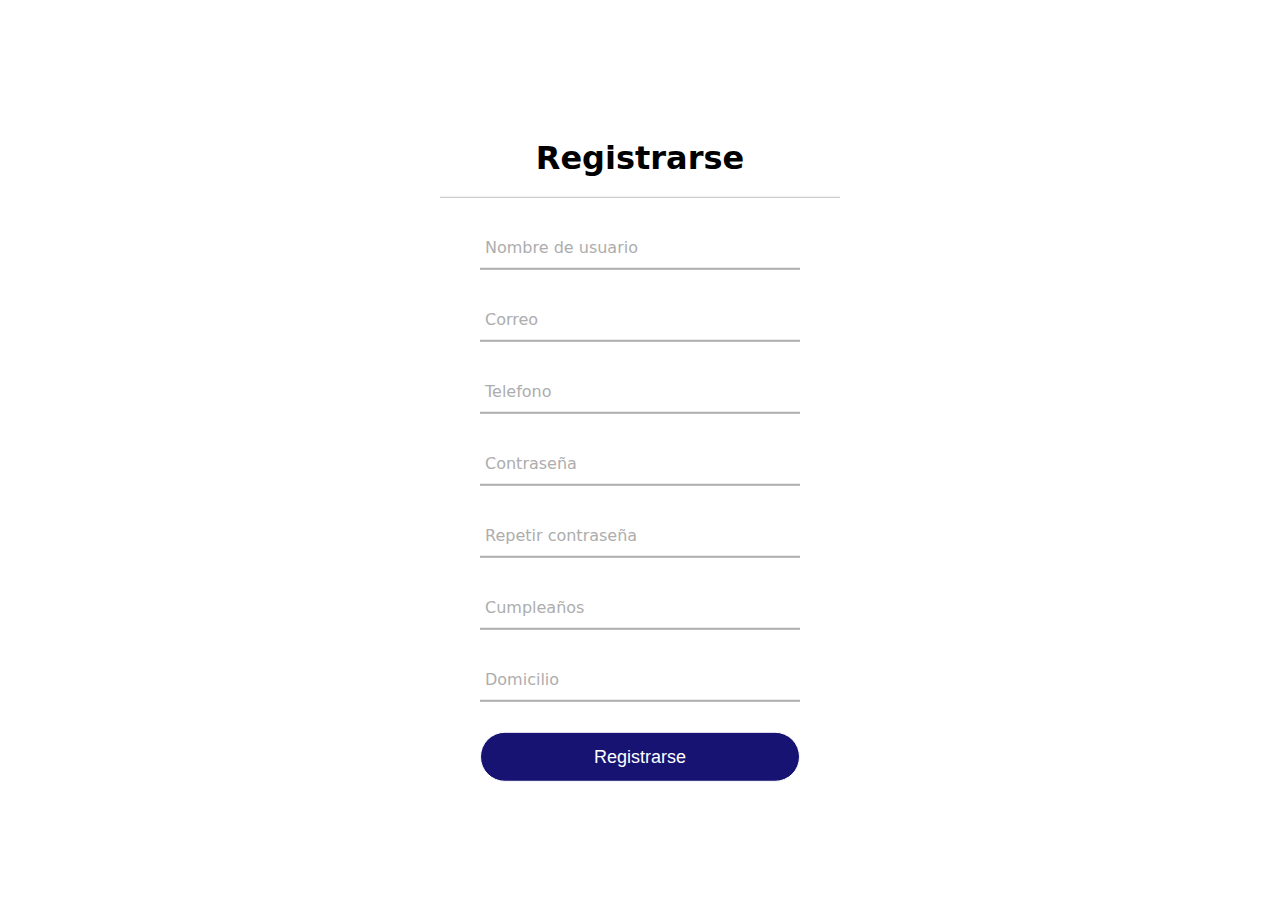
==== registrarse.html @ 0cb29ec6 "Add files via upload" ====
<!DOCTYPE html>
<html lang="en">
<head>
    <meta charset="UTF-8">
    <meta http-equiv="X-UA-Compatible" content="IE=edge">
    <meta name="viewport" content="width=device-width, initial-scale=1.0">
    <title>Iniciar sesion</title>
    <link rel="stylesheet" href="css/estilois.css">
    <link rel="shortcut icon" href="img/coronaicon.png" type="image/x-icon">
</head>
<body>
    <div class="formulario">
        <h1>Registrarse</h1>
        <form method="post">
            <div class="username">
                <input type="text" required>
                <label>Nombre de usuario</label>
            </div>
            <div class="username">
                <input type="Correo" required>
                <label>Correo</label>
            </div>
            <div class="username">
                <input type="Telefono" required>
                <label>Telefono</label>
            </div>
            <div class="username">
                <input type="password" required>
                <label>Contraseña</label>
            </div>
            <div class="username">
                <input type="password" required>
                <label>Repetir contraseña</label>
            </div>
            <div class="username">
                <input type="Cumpleaños" required>
                <label>Cumpleaños</label>
            </div>
            <div class="username">
                <input type="domicilio" required>
                <label>Domicilio</label>
            </div>
            <input type="submit" value="Registrarse">
           
        </form>
    </div>
</body>
</html>
---- css/estilois.css ----
body{
    margin: 0;
    padding: 0;
    font-family: system-ui, -apple-system, BlinkMacSystemFont, 'Segoe UI', Roboto, Oxygen, Ubuntu, Cantarell, 'Open Sans', 'Helvetica Neue', sans-serif;
    background-image: url(https://images.squarespace-cdn.com/content/v1/57435cfa22482ee9e7e4b83b/1535130837663-WS7XYM92WN6GDYOOEWNP/GC-POCP_37.jpg?format=2500w);
    background-size: 1750px 1000px;
    background-repeat: no-repeat;
    
    height: 100hv;
}

.formulario{
    position: absolute;
    top: 50%;
    left: 50%;
    transform: translate(-50%,-50%);
    width: 400px;
    background: white;
    border-radius: 10px;
}

.formulario h1{
    text-align: center;
    padding: 0 0 20px 0;
    border-bottom: 1px solid silver;
}

.formulario form{
    padding: 0 40px;
    box-sizing: border-box;
}

form .username{
    position: relative;
    border-bottom: 2px solid #adadad;
    margin: 30px 0;
}
.username input{
    width: 100%;
    padding: 0 5px;
    height: 40px;
    font-size: 16px;
    border: none;
    background: none;
    outline: none;
}
.username label{
    position: absolute;
    top: 50%;
    left: 5px;
    color: #adadad;
    transform: translateY(-50%);
    font-size: 16px;
    pointer-events: none;
}

.username span::before{
    content: '';
    position: absolute;
    top: 40px;
    left: 0;
    width: 100%;
    height: 2px;
    background: #161372;
    transition: .5s;
}

.username input:focus ~ label,
.username input:focus ~ label{
    top: -5px;
    color: #161372;
}

.username input:focus ~ span::before,
.username input:focus ~ span::before{
    width: 100%;
}

.recordar hover{
    text-decoration: underline;
}
input[type="submit"]{
    width: 100%;
    height: 50px;
    border: 1px solid;
    background-color: #161372;
    border-radius: 25px;
    font-size: 18px;
    color: white;
    cursor: pointer;
    outline: none;
}

input[type="submit"]:hover{
    border-color: blue;
    transition: .5s;
}
.registrarse{
    margin: 30px 0;
    text-align: center;
    font-size: 16px;
    color: black;
}

.registrarse a{
    color: blue;
    text-decoration: none;
}
.registrarse a:hover{
    text-decoration: underline;
}
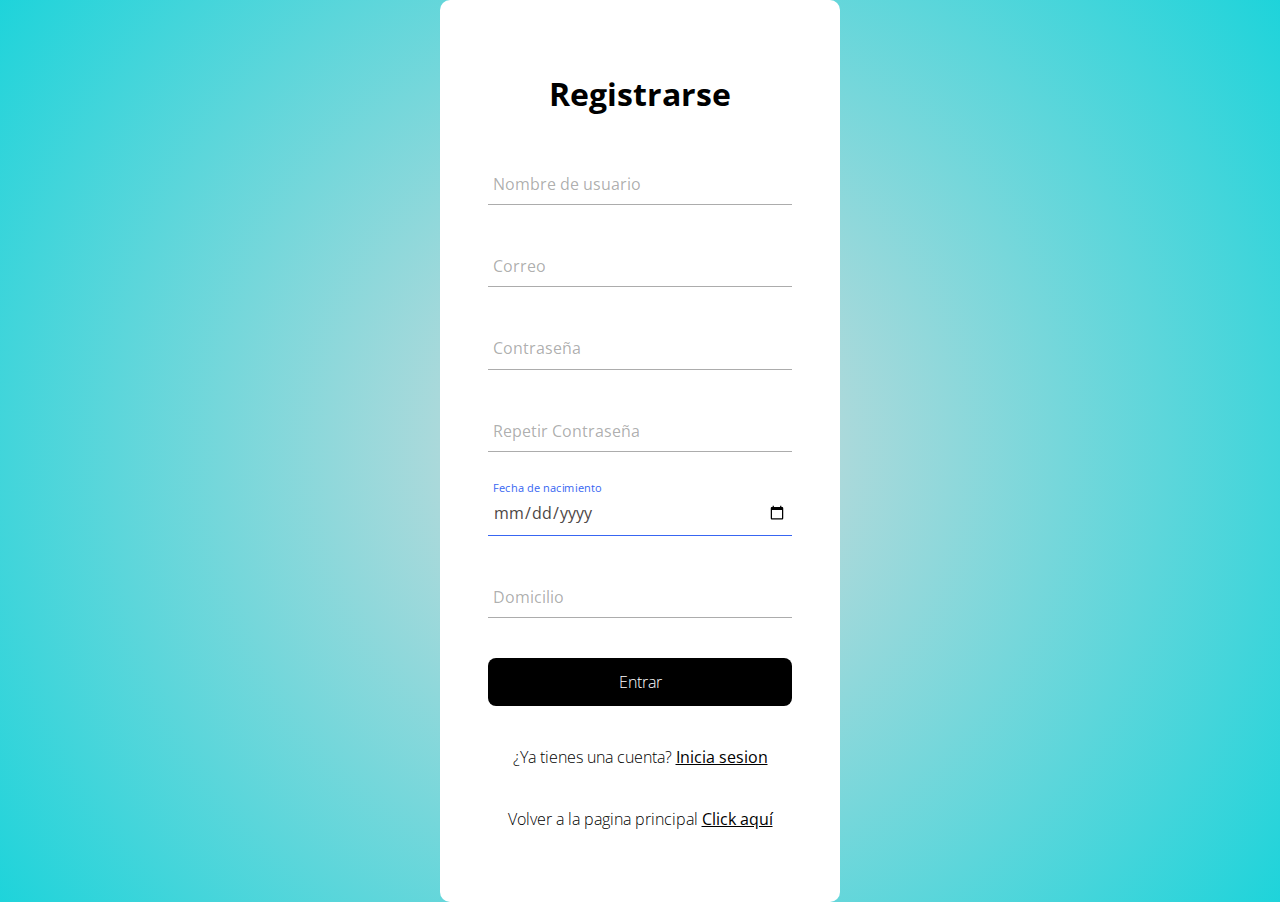
==== commit 9ec31a49: "Add files via upload" ====
--- a/registrarse.html
+++ b/registrarse.html
@@ -4,45 +4,51 @@
     <meta charset="UTF-8">
     <meta http-equiv="X-UA-Compatible" content="IE=edge">
     <meta name="viewport" content="width=device-width, initial-scale=1.0">
-    <title>Iniciar sesion</title>
-    <link rel="stylesheet" href="css/estilois.css">
-    <link rel="shortcut icon" href="img/coronaicon.png" type="image/x-icon">
+    <link rel="shortcut icon" href="img/imgicon.png" type="image/x-icon">
+    <title>Registrarse</title>
+    <link rel="stylesheet" href="css/cssinsesion.css">
 </head>
 <body>
-    <div class="formulario">
-        <h1>Registrarse</h1>
-        <form method="post">
-            <div class="username">
-                <input type="text" required>
-                <label>Nombre de usuario</label>
-            </div>
-            <div class="username">
-                <input type="Correo" required>
-                <label>Correo</label>
-            </div>
-            <div class="username">
-                <input type="Telefono" required>
-                <label>Telefono</label>
-            </div>
-            <div class="username">
-                <input type="password" required>
-                <label>Contraseña</label>
-            </div>
-            <div class="username">
-                <input type="password" required>
-                <label>Repetir contraseña</label>
-            </div>
-            <div class="username">
-                <input type="Cumpleaños" required>
-                <label>Cumpleaños</label>
-            </div>
-            <div class="username">
-                <input type="domicilio" required>
-                <label>Domicilio</label>
-            </div>
-            <input type="submit" value="Registrarse">
-           
-        </form>
+    <form class="form">
+        <h2 class="form_title">Registrarse</h2>
+        
+    <div class="form_container">
+        <div class="form_group">
+            <input type="text" id="user" class="form_input" placeholder=" ">
+            <label for="user" class="form_label">Nombre de usuario</label>
+            <span class="form_line"></span>
+        </div>
+        <div class="form_group">
+            <input type="text" id="user" class="form_input" placeholder=" ">
+            <label for="correo" class="form_label">Correo</label>
+            <span class="form_line"></span>
+        </div>
+        <div class="form_group">
+            <input type="password" id="password" class="form_input" placeholder=" ">
+            <label for="password" class="form_label">Contraseña</label>
+            <span class="form_line"></span>
+        </div>
+        <div class="form_group">
+            <input type="password" id="password" class="form_input" placeholder=" ">
+            <label for="password2" class="form_label">Repetir Contraseña</label>
+            <span class="form_line"></span>
+        </div>
+        <div class="form_group">
+            <input type="date" id="user" class="form_input" placeholder=" ">
+            <label for="fechaNac" class="form_label">Fecha de nacimiento</label>
+            <span class="form_line"></span>
+        </div>
+        <div class="form_group">
+            <input type="text" id="user" class="form_input" placeholder=" ">
+            <label for="Domicilio" class="form_label">Domicilio</label>
+            <span class="form_line"></span>
+        </div>
+
+        <input type="submit" class="form_submit" value="Entrar">
+        <p class="form_paragraph">¿Ya tienes una cuenta? <a href="insesion.html" class="form_link"> Inicia sesion</a></p>
+        <p class="form_paragraph">Volver a la pagina principal <a href="index.html" class="form_link">Click aquí</a></p>
     </div>
+
+    </form>
 </body>
 </html>--- a/css/cssinsesion.css
+++ b/css/cssinsesion.css
@@ -0,0 +1,110 @@
+@import url('https://fonts.googleapis.com/css2?family=Open+Sans:wght@400;500&display=swap');
+
+*{
+    margin: 0;
+    padding: 0;
+    box-sizing: border-box;
+}
+body{
+    font-family: 'Open Sans', sans-serif;
+    /* background: rgb(174,238,214);
+    background: radial-gradient(circle, rgba(174,238,214,0.9867297260701156) 0%, rgba(71,81,241,1) 100%); */
+    background: rgb(129,129,129);
+background: radial-gradient(circle, rgba(129,129,129,0.28644961402529767) 0%, rgba(22,210,217,0.9643207624846813) 100%);
+    display: flex;
+    min-height: 100vh;
+}
+.form{
+    background-color:#fff;
+    margin: auto;
+    width: 90%;
+    max-width: 400px;
+    padding: 4.5em 3em;
+    border-radius: 10px;
+    box-shadow: 0 5px 10px -5px rgb(0, 0, 0/30%);
+    text-align: center;
+}
+.form_title{
+    font-size: 2rem;
+    margin-bottom: .5em;
+}
+.form_paragraph{
+    font-weight: 300;
+}
+.form_link{
+    font-weight: 400;
+    color: #000;
+}
+.form_container{
+    margin-top: 3em;
+    display: grid;
+    gap: 2.5em;
+}
+.form_group{
+    position: relative;
+    --color: #5757577e;
+}
+.form_input{
+    width: 100%;
+    background: none;
+    color: #706c6c;
+    font-size: 1rem;
+    padding: .6em .3em;
+    border: none;
+    outline: none;
+    border-bottom: 1px solid var(--color);
+    font-family: 'Open Sans', sans-serif;
+}
+
+.form_input:not(:placeholder-shown){
+    color: #4d4646;
+}
+
+.form_input:focus + .form_label,
+.form_input:not(:placeholder-shown) + .form_label{
+    transform: translateY(-12px) scale(.7);
+    transform-origin: left top;
+    color: #3866f2;
+}
+.form_label{
+    color: var(--color);
+    cursor: pointer;
+    position: absolute;
+    top: 0;
+    left: 5px;
+    transform: translateY(10px);
+    transition: transform .5s, color .3s;
+}
+
+.form_submit{
+    background: #000000;
+    color: #fff;
+    font-family: 'Open Sans', sans-serif;
+    font-weight: 300;
+    font-size: 1rem;
+    padding: .8em 0;
+border: none;
+border-radius: .5em;
+}
+.form_line{
+    position: absolute;
+    bottom: 0;
+    left: 0;
+    width: 100%;
+    height: 1px;
+    background-color: #3866f2;
+    transform: scale(0);
+    transform: left bottom;
+    transition: transform .4s;
+}
+
+.form_input:focus ~ .form_line,
+.form_input:not(:placeholder-shown) ~ .form_line{
+    transform: scale(1);
+}
+@media (max-width :425px) {
+    .form_title{
+        font-size: 1.8rem;
+    }
+    
+}